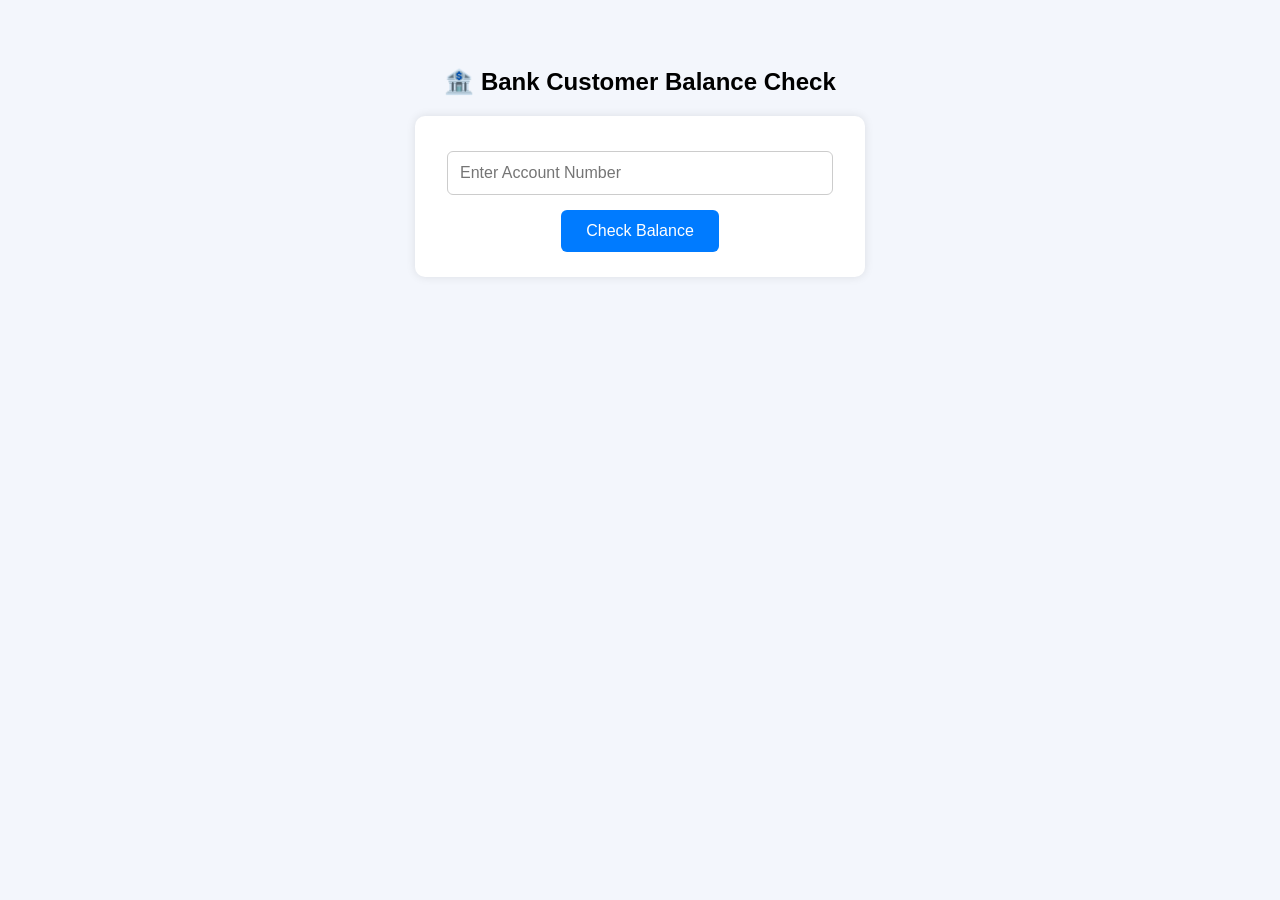
==== index.html @ 7dffa545 "Create index.html" ====
<!DOCTYPE html>
<html>
<head>
  <title>Bank Balance Check Portal</title>
  <style>
    body {
      font-family: Arial, sans-serif;
      background:#f3f6fc;
      text-align: center;
      padding: 40px;
    }
    .box {
      width: 400px;
      margin: auto;
      background: white;
      padding: 25px;
      border-radius:10px;
      box-shadow: 0 0 10px rgba(0,0,0,0.1);
    }
    input {
      width: 90%;
      padding: 12px;
      margin-top: 10px;
      font-size: 16px;
      border: 1px solid #ccc;
      border-radius: 6px;
    }
    button {
      margin-top: 15px;
      padding: 12px 25px;
      font-size: 16px;
      border: none;
      background:#007bff;
      color: white;
      cursor: pointer;
      border-radius: 6px;
    }
    button:hover { background:#005fcc; }
    .result {
      margin-top: 20px;
      background: #e8f5ff;
      padding: 15px;
      border-radius:8px;
      font-size: 18px;
      display: none;
    }
  </style>
</head>
<body>
 
<h2>🏦 Bank Customer Balance Check</h2>
<div class="box">
  <input type="text" id="accNo" placeholder="Enter Account Number" />
  <button onclick="checkBalance()">Check Balance</button>
  
  <div class="result" id="output"></div>
</div>
 
<script>
  const API_URL = "https://<your-app-name>.cloudhub.io/api/v1/accounts";  // Update with your Mule URL
 
  async function checkBalance() {
    let acc = document.getElementById("accNo").value;
    if(acc.length !== 10){
      alert("Account number must be 10 digits.");
      return;
    }
 
    try {
      const res = await fetch(`${API_URL}/${acc}/balance`);
      const data = await res.json();
 
      document.getElementById("output").style.display = "block";
      document.getElementById("output").innerHTML = `
         <strong>Account:</strong> ${data.accountNumber} <br>
         <strong>Holder:</strong> ${data.accountHolderName} <br>
         <strong>Type:</strong> ${data.accountType} <br>
         <strong>Balance:</strong> ₹${data.availableBalance}
      `;
    }
    catch(error){
      alert("Error fetching balance!");
    }
  }
</script>
 
</body>
</html>
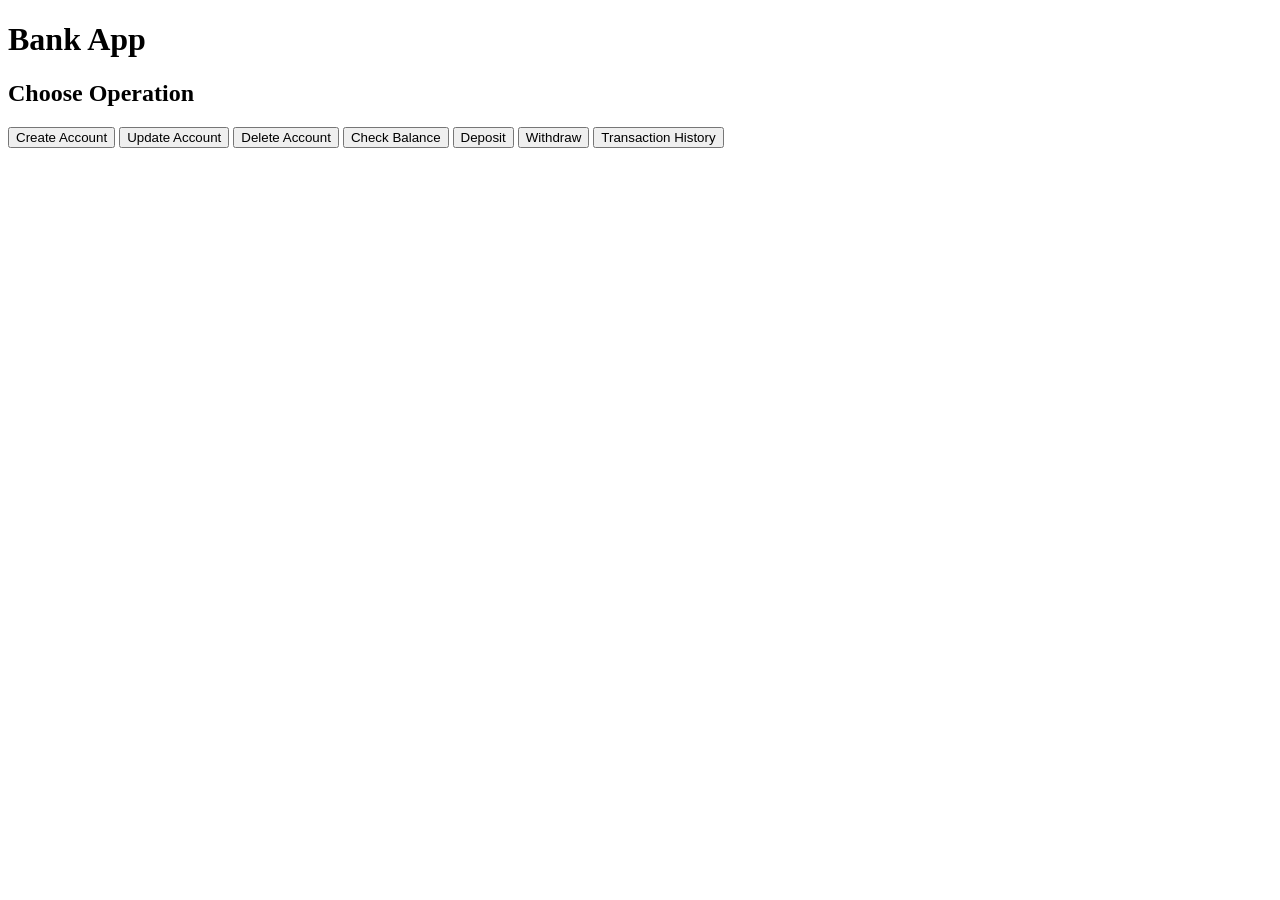
==== commit a96531f3: "Update index.html" ====
--- a/index.html
+++ b/index.html
@@ -1,89 +1,101 @@
 <!DOCTYPE html>
-<html>
+<html lang="en">
 <head>
-  <title>Bank Balance Check Portal</title>
-  <style>
-    body {
-      font-family: Arial, sans-serif;
-      background:#f3f6fc;
-      text-align: center;
-      padding: 40px;
-    }
-    .box {
-      width: 400px;
-      margin: auto;
-      background: white;
-      padding: 25px;
-      border-radius:10px;
-      box-shadow: 0 0 10px rgba(0,0,0,0.1);
-    }
-    input {
-      width: 90%;
-      padding: 12px;
-      margin-top: 10px;
-      font-size: 16px;
-      border: 1px solid #ccc;
-      border-radius: 6px;
-    }
-    button {
-      margin-top: 15px;
-      padding: 12px 25px;
-      font-size: 16px;
-      border: none;
-      background:#007bff;
-      color: white;
-      cursor: pointer;
-      border-radius: 6px;
-    }
-    button:hover { background:#005fcc; }
-    .result {
-      margin-top: 20px;
-      background: #e8f5ff;
-      padding: 15px;
-      border-radius:8px;
-      font-size: 18px;
-      display: none;
-    }
-  </style>
+  <meta charset="UTF-8" />
+  <title>Bank-Cutomer-Check-Balance</title>
+  <link rel="stylesheet" href="style.css" />
 </head>
+
 <body>
- 
-<h2>🏦 Bank Customer Balance Check</h2>
-<div class="box">
-  <input type="text" id="accNo" placeholder="Enter Account Number" />
-  <button onclick="checkBalance()">Check Balance</button>
-  
-  <div class="result" id="output"></div>
-</div>
- 
-<script>
-  const API_URL = "https://<your-app-name>.cloudhub.io/api/v1/accounts";  // Update with your Mule URL
- 
-  async function checkBalance() {
-    let acc = document.getElementById("accNo").value;
-    if(acc.length !== 10){
-      alert("Account number must be 10 digits.");
-      return;
-    }
- 
-    try {
-      const res = await fetch(`${API_URL}/${acc}/balance`);
-      const data = await res.json();
- 
-      document.getElementById("output").style.display = "block";
-      document.getElementById("output").innerHTML = `
-         <strong>Account:</strong> ${data.accountNumber} <br>
-         <strong>Holder:</strong> ${data.accountHolderName} <br>
-         <strong>Type:</strong> ${data.accountType} <br>
-         <strong>Balance:</strong> ₹${data.availableBalance}
-      `;
-    }
-    catch(error){
-      alert("Error fetching balance!");
-    }
-  }
-</script>
- 
+  <div class="header">
+    <h1>Bank App</h1>
+  </div>
+
+  <div class="container" id="menuPage">
+    <h2>Choose Operation</h2>
+
+    <div class="menu">
+      <button onclick="showPage('createPage')">Create Account</button>
+      <button onclick="showPage('updatePage')">Update Account</button>
+      <button onclick="showPage('deletePage')">Delete Account</button>
+      <button onclick="showPage('balancePage')">Check Balance</button>
+      <button onclick="showPage('depositPage')">Deposit</button>
+      <button onclick="showPage('withdrawPage')">Withdraw</button>
+      <button onclick="showPage('historyPage')">Transaction History</button>
+    </div>
+  </div>
+
+  <!-- CREATE ACCOUNT -->
+  <div class="container" id="createPage" style="display:none;">
+    <h2>Create Account</h2>
+    <input id="cFullName" placeholder="Full Name" />
+    <input id="cEmail" placeholder="Email" />
+    <input id="cDob" placeholder="Date of Birth (YYYY-MM-DD)" />
+    <input id="cMobile" placeholder="Mobile Number" />
+    <input id="cAddress" placeholder="Address" />
+    <input id="cAdhar" placeholder="Aadhar Number" />
+    <input id="cBank" placeholder="Bank Name" />
+    <button onclick="createAccount()">Create</button>
+    <pre id="createResult"></pre>
+  </div>
+
+  <!-- UPDATE -->
+  <div class="container" id="updatePage" style="display:none;">
+    <h2>Update Account</h2>
+    <input id="uAccount" placeholder="Account Number" />
+    <input id="uFullName" placeholder="Full Name" />
+    <input id="uAddress" placeholder="Address" />
+    <input id="uMobile" placeholder="Mobile Number" />
+    <button onclick="updateAccount()">Update</button>
+    <pre id="updateResult"></pre>
+  </div>
+
+  <!-- DELETE -->
+  <div class="container" id="deletePage" style="display:none;">
+    <h2>Delete Account</h2>
+    <input id="dAccount" placeholder="Account Number" />
+    <button onclick="deleteAccount()">Delete</button>
+    <pre id="deleteResult"></pre>
+  </div>
+
+  <!-- CHECK BALANCE -->
+  <div class="container" id="balancePage" style="display:none;">
+    <h2>Check Balance</h2>
+    <input id="bAccount" placeholder="Account Number" />
+    <input id="bPin" placeholder="ATM PIN" />
+    <input id="bBank" placeholder="Bank" />
+    <input id="bType" placeholder="Account Type" />
+    <button onclick="checkBalance()">Check</button>
+    <pre id="balanceResult"></pre>
+  </div>
+
+  <!-- DEPOSIT -->
+  <div class="container" id="depositPage" style="display:none;">
+    <h2>Deposit Amount</h2>
+    <input id="depAccount" placeholder="Account Number" />
+    <input id="depAmount" placeholder="Amount" />
+    <button onclick="deposit()">Deposit</button>
+    <pre id="depositResult"></pre>
+  </div>
+
+  <!-- WITHDRAW -->
+  <div class="container" id="withdrawPage" style="display:none;">
+    <h2>Withdraw Amount</h2>
+    <input id="wAccount" placeholder="Account Number" />
+    <input id="wPin" placeholder="ATM PIN" />
+    <input id="wAmount" placeholder="Amount" />
+    <button onclick="withdraw()">Withdraw</button>
+    <pre id="withdrawResult"></pre>
+  </div>
+
+  <!-- TRANSACTION HISTORY -->
+  <div class="container" id="historyPage" style="display:none;">
+    <h2>Transaction History</h2>
+    <input id="hAccount" placeholder="Account Number" />
+    <button onclick="history()">Get History</button>
+    <pre id="historyResult"></pre>
+  </div>
+
+  <script src="app.js"></script>
 </body>
 </html>
- 
